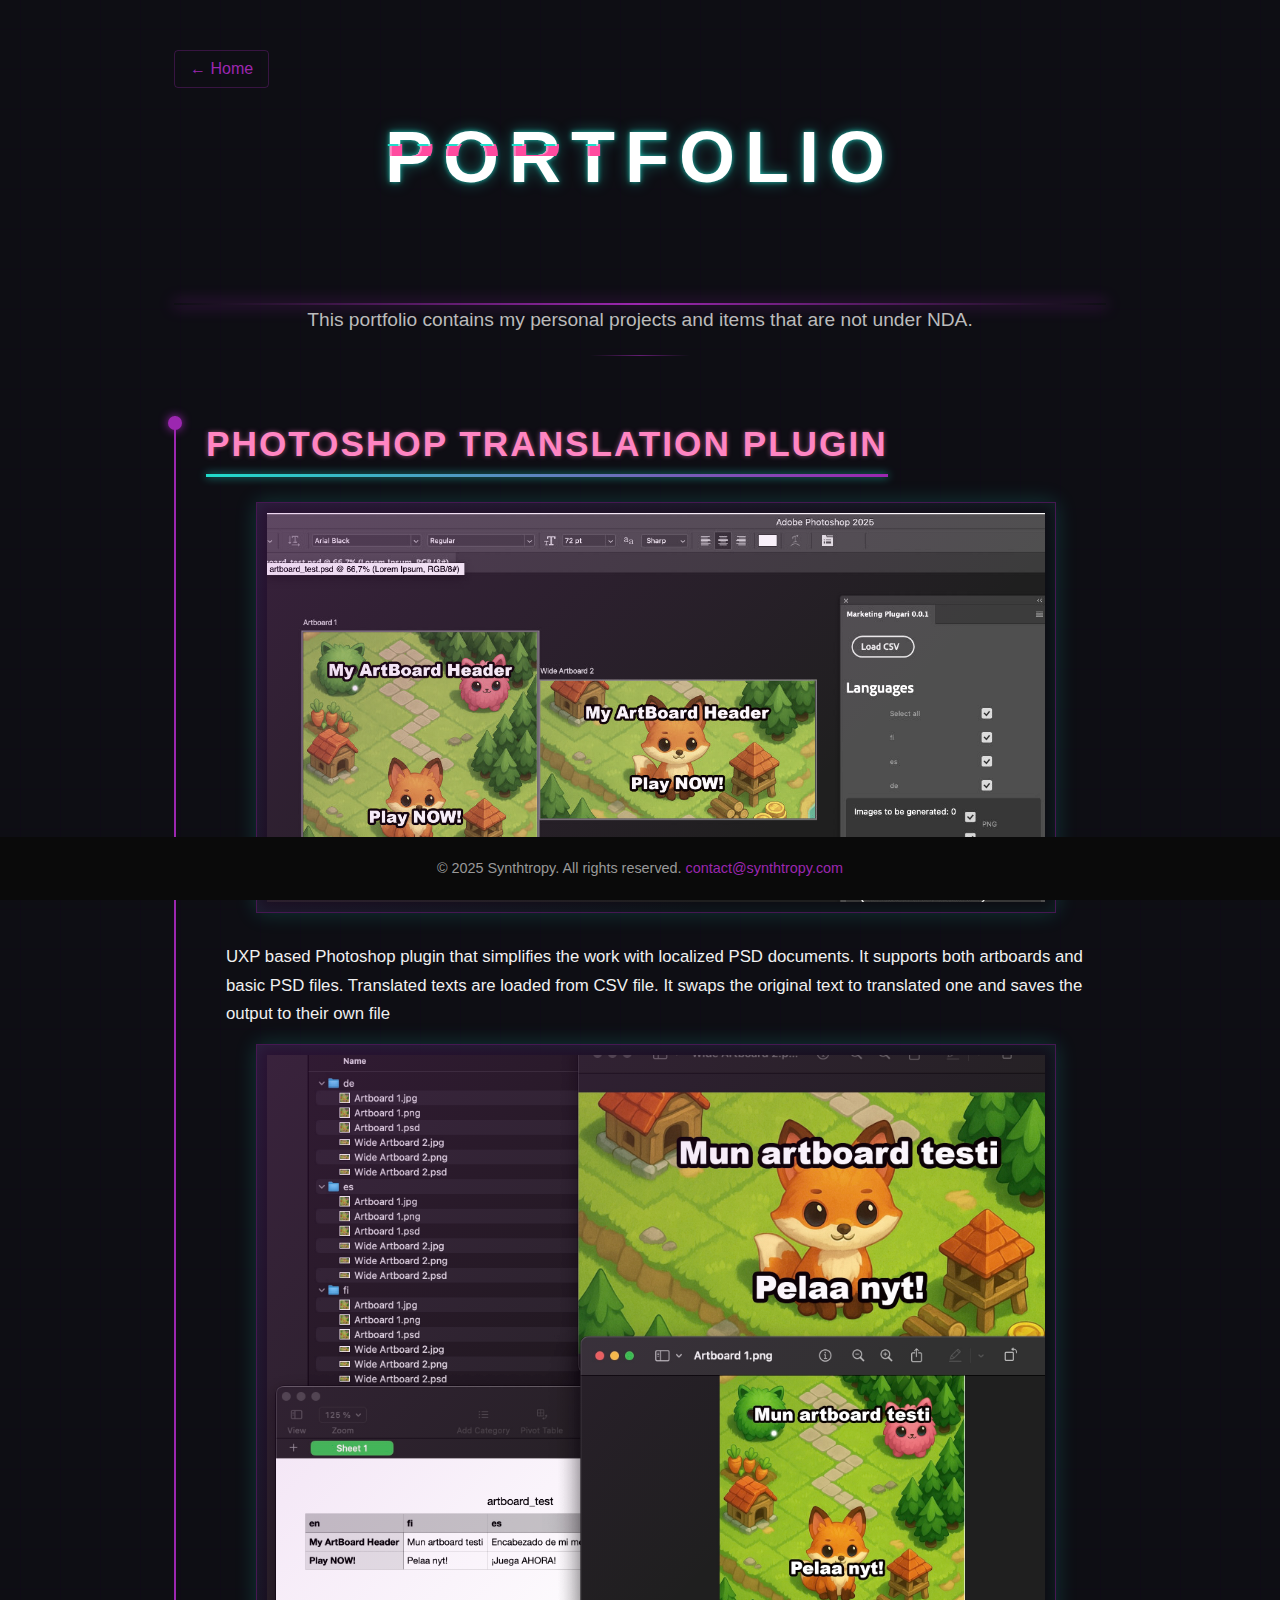
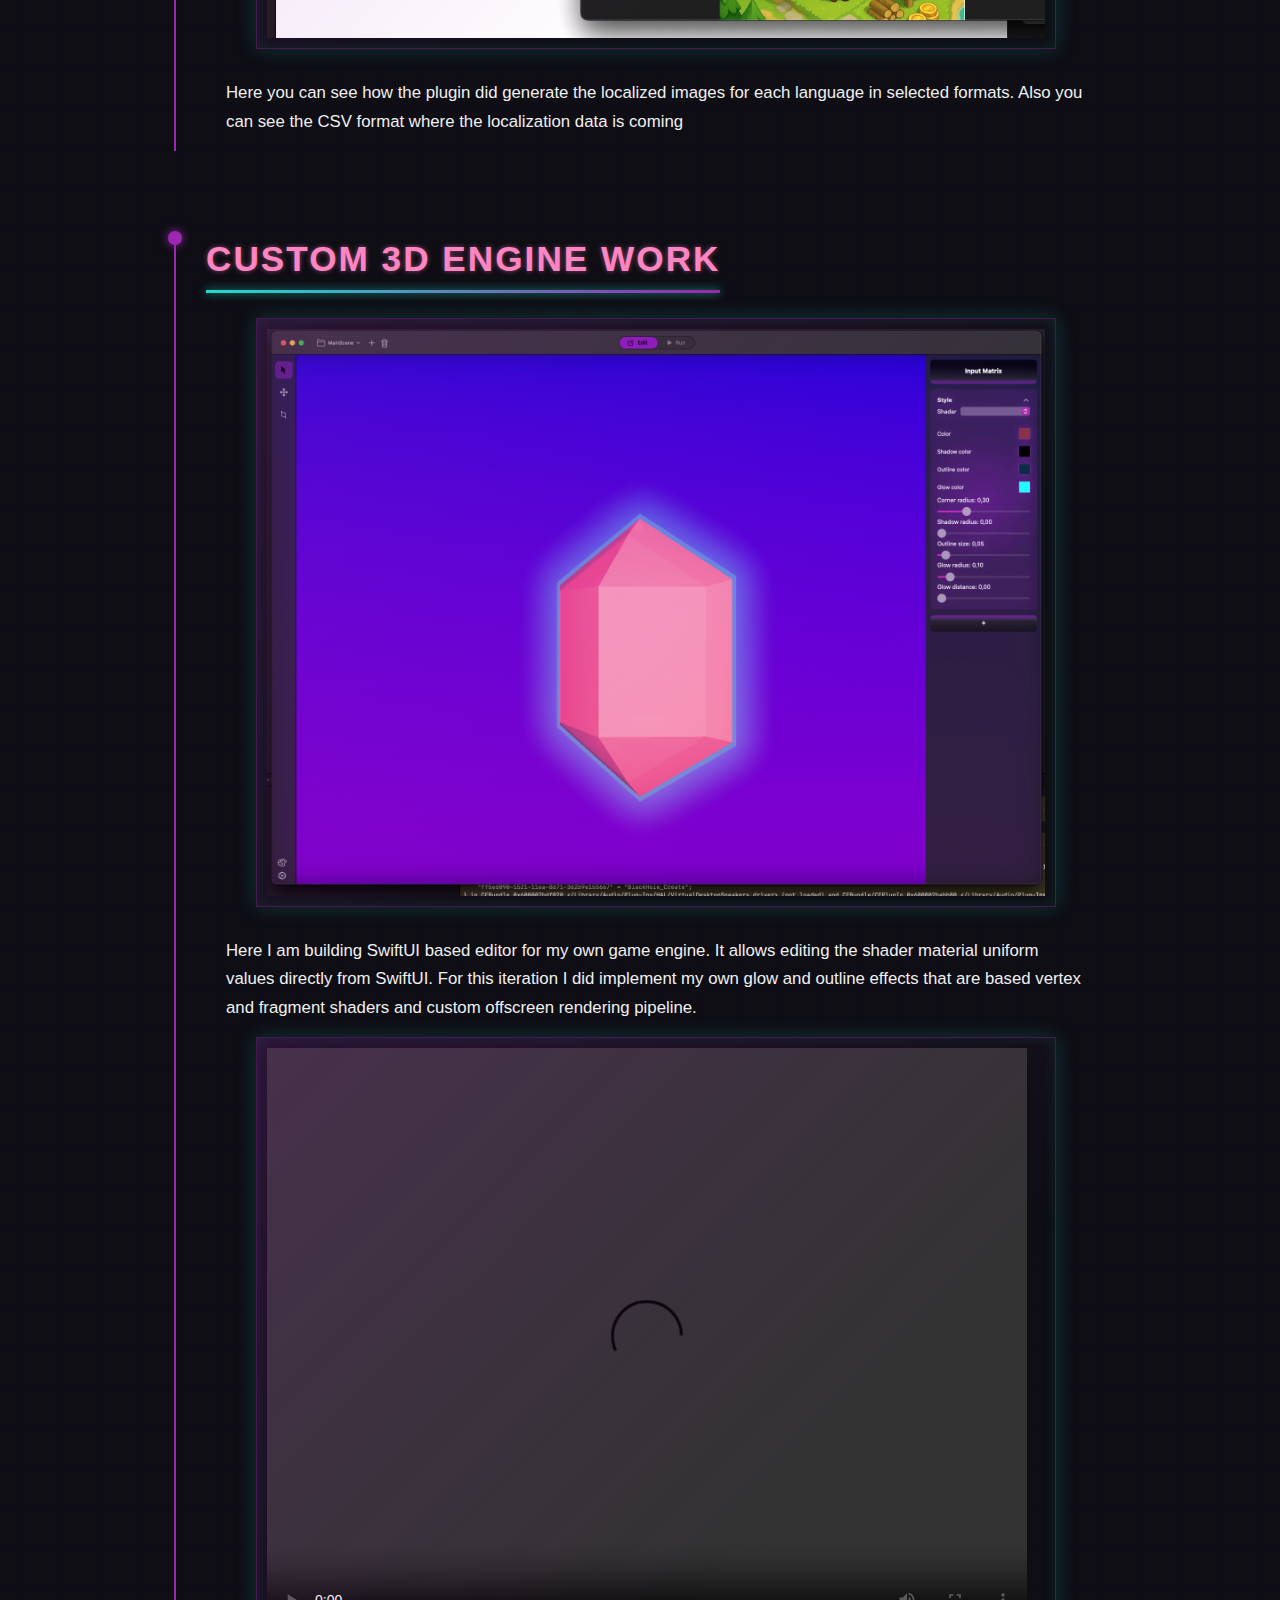
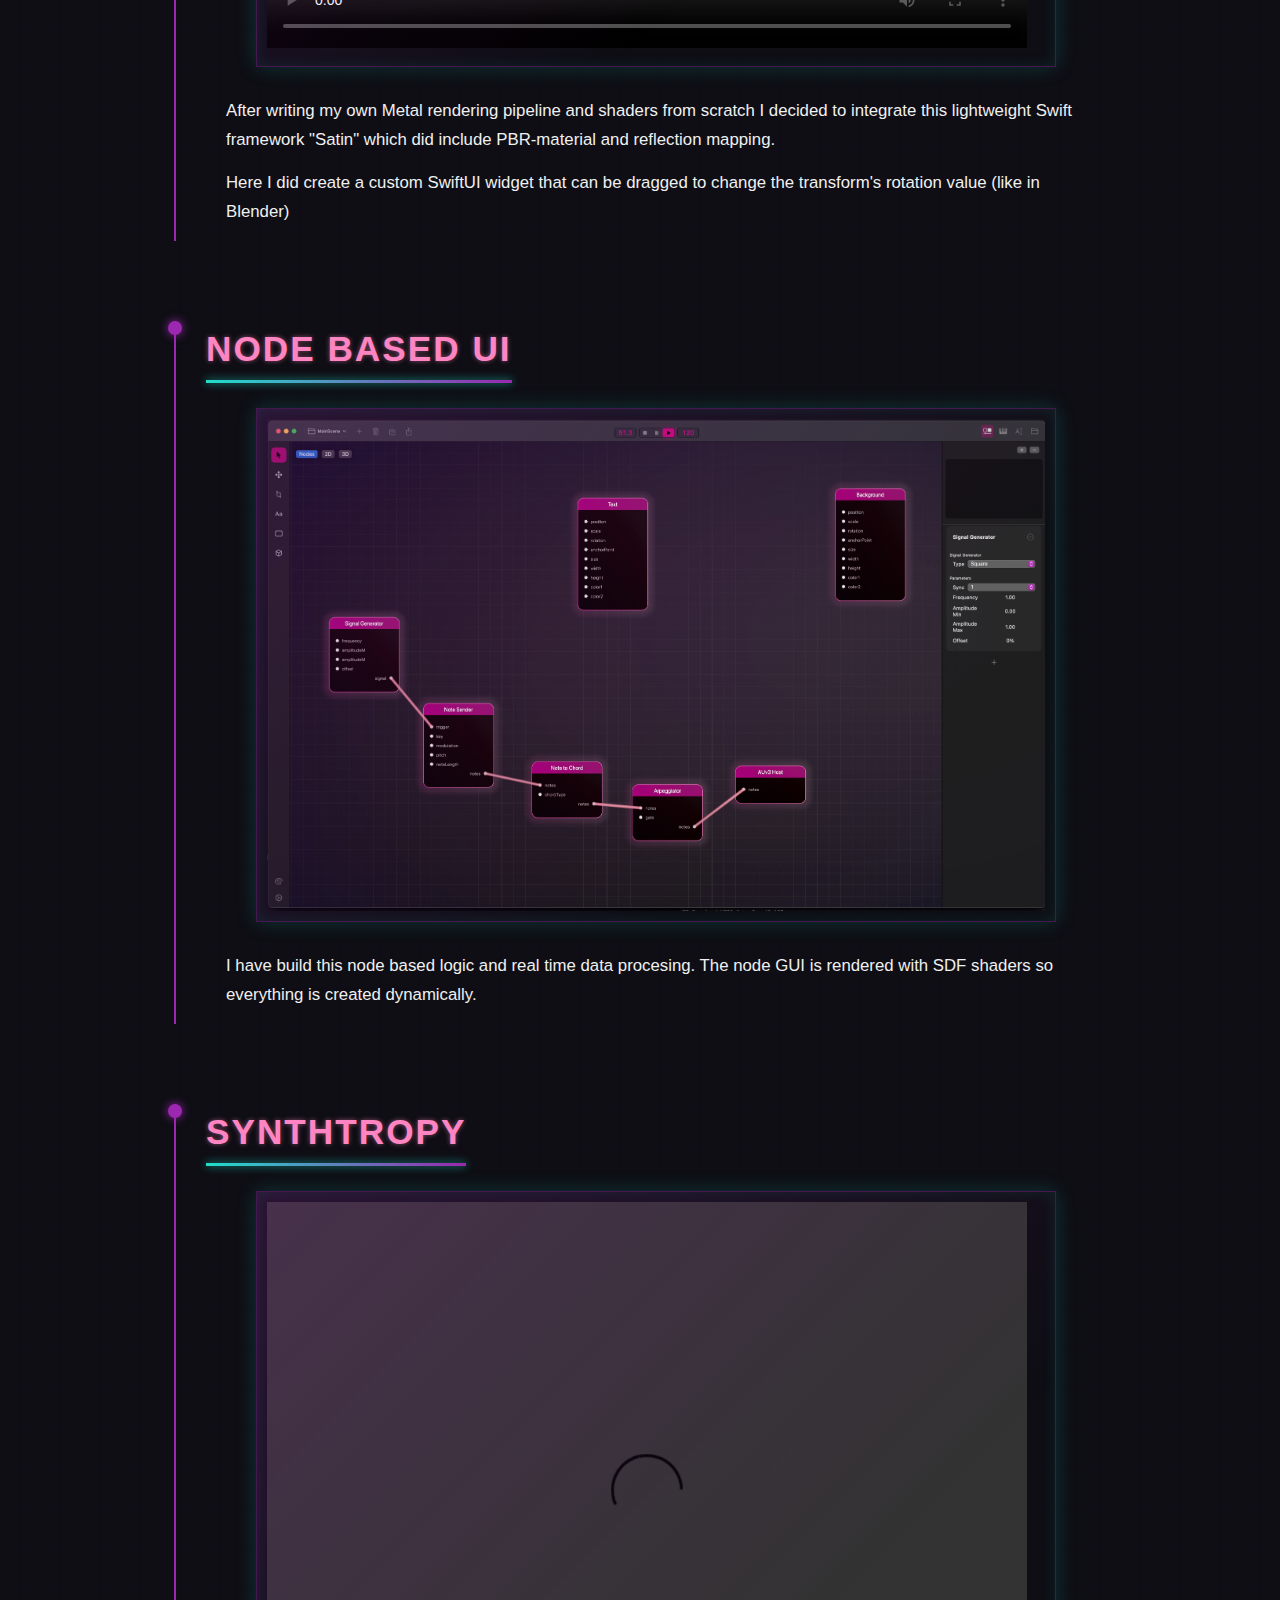
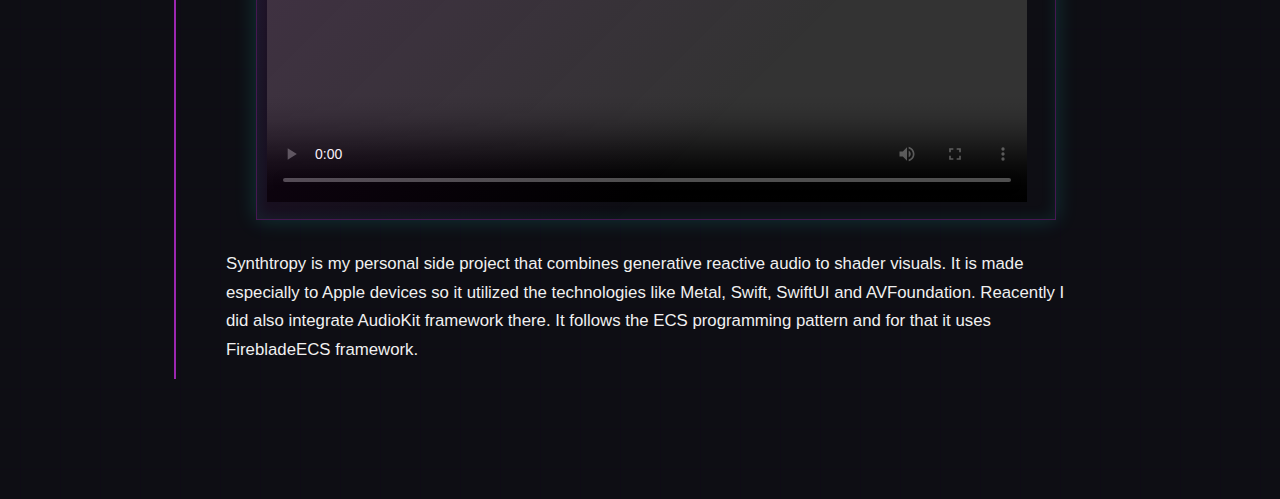
==== portfolio.html @ 0d3d45fb "added the portfolio page" ====
<!DOCTYPE html>
<html lang="en">
<head>
    <meta charset="UTF-8">
    <meta name="viewport" content="width=device-width, initial-scale=1.0">
    <title>Synthtropy - Portfolio</title>
    <link rel="stylesheet" href="css/style.css">
</head>
<body class="portfolio-page">
    <div class="page-content">
        <div class="container">
            <header class="portfolio-header">
                <a href="index.html" class="back-link">← Home</a>
                <h1 class="glitch-text" data-text="Portfolio">Portfolio</h1>
                <div class="grid-lines"></div>
            </header>
            
            <div class="portfolio-intro">
                <p>This portfolio contains my personal projects and items that are not under NDA.</p>
            </div>
            
            <div class="portfolio-grid">
                <!-- Project 1 -->
                <section class="portfolio-item">
                    <h2 class="cyberpunk-heading">Photoshop Translation Plugin</h2>
                    <div class="project-content">
                        <div class="project-image-container">
                            <div class="project-image-frame">
                                <img src="img/plugari_cover.jpg" alt="Photoshop UXP Plugin" class="project-image">
                                <div class="image-overlay"></div>
                            </div>
                        </div>
                        <div class="project-description">
                            <p>UXP based Photoshop plugin that simplifies the work with localized PSD documents. It supports both artboards and basic PSD files.
                            Translated texts are loaded from CSV file. It swaps the original text to translated one and saves the output to their own file</p>
                        </div>
                    </div>
                    <div class="project-content">
                        <div class="project-image-container">
                            <div class="project-image-frame">
                                <img src="img/plugari_output.jpg" alt="Photoshop UXP Plugin" class="project-image">
                                <div class="image-overlay"></div>
                            </div>
                        </div>
                        <div class="project-description">
                            <p>Here you can see how the plugin did generate the localized images for each language in selected formats. Also you can see the CSV format where the localization data is coming</p>
                        </div>
                    </div>
                </section>
                
                <!-- Project 2 -->
                <section class="portfolio-item">
                    <h2 class="cyberpunk-heading">Custom 3D Engine Work</h2>
                    <div class="project-content">
                        <div class="project-image-container">
                            <div class="project-image-frame">
                                <img src="img/shader-UI.png" alt="Custom 3D Engine GUI" class="project-image">
                                <div class="image-overlay"></div>
                            </div>
                        </div>
                        <div class="project-description">
                            <p>Here I am building SwiftUI based editor for my own game engine. It allows editing the shader material uniform values directly from SwiftUI.
                                For this iteration I did implement my own glow and outline effects that are based vertex and fragment shaders and custom offscreen rendering pipeline.</p>
                        </div>
                    </div>
                    <div class="project-content">
                        <div class="project-image-container">
                            <div class="project-image-frame">
                                <video width="760" height="600" controls> <source src="img/PBR-material.mp4" type="video/mp4">Your browser does not support the video tag.
                                </video>
                                <div class="image-overlay"></div>
                            </div>
                        </div>  
                        <div class="project-description">
                            <p>After writing my own Metal rendering pipeline and shaders from scratch I decided to integrate this lightweight Swift framework "Satin" which did include PBR-material and reflection mapping.</p>
                            <p>Here I did create a custom SwiftUI widget that can be dragged to change the transform's rotation value (like in Blender)</p>
                        </div>
                    </div>
                </section>
                
                <!-- Project 3 -->
                <section class="portfolio-item">
                    <h2 class="cyberpunk-heading">Node Based UI</h2>
                    <div class="project-content">
                        <div class="project-image-container">
                            <div class="project-image-frame">
                                <img src="img/node-UI.jpg" alt="Node Based UI" class="project-image">
                                <div class="image-overlay"></div>
                            </div>
                        </div>
                        <div class="project-description">
                            <p>I have build this node based logic and real time data procesing. The node GUI is rendered with SDF shaders so everything is created dynamically.</p>
                        </div>
                    </div>
                </section>
                
                <!-- Project 4 -->
                <section class="portfolio-item">
                    <h2 class="cyberpunk-heading">Synthtropy</h2>
                    <div class="project-content">
                        <div class="project-image-container">
                            <div class="project-image-frame">
                                <video width="760" height="600" controls> <source src="img/synthtropy-wip.mp4" type="video/mp4">Your browser does not support the video tag.
                                </video>
                                <div class="image-overlay"></div>
                            </div>
                        </div>
                        <div class="project-description">
                            <p>Synthtropy is my personal side project that combines generative reactive audio to shader visuals. It is made especially to Apple devices so it utilized the technologies like Metal, Swift, SwiftUI and AVFoundation. Reacently I did also integrate AudioKit framework there. It follows the ECS programming pattern and for that it uses FirebladeECS framework.</p>
                        </div>
                    </div>
                </section>
            </div>
        </div>
    </div>
    
    <footer>
        <div class="container">
            <p class="copyright">
                &copy; 2025 Synthtropy. All rights reserved. 
                <a href="mailto:contact@synthtropy.com" class="contact">contact@synthtropy.com</a>
            </p>
        </div>
    </footer>
</body>
</html>
---- css/style.css ----
:root {
    /* Color variables for text gradients */
    --synth-gradient-start: #FFB38A; /* Light peach */
    --synth-gradient-end: #FF8E5E;   /* Darker peach */
    --tropy-gradient-start: #FF85C2; /* Light pink */
    --tropy-gradient-end: #FF4B9F;   /* Darker pink */
    --text-glow-color: #d640929a;    /* Pink glow */
}

* {
    margin: 0;
    padding: 0;
    box-sizing: border-box;
    font-family: 'Arial', sans-serif;
}

body {
    background-color: #121212;
    color: #f5f5f5;
    line-height: 1.6;
    min-height: 100vh;
    display: flex;
    flex-direction: column;
    justify-content: space-between;
    overflow-x: hidden;
    position: relative;
    overflow-y: auto;
}

.container {
    max-width: 1200px;
    margin: 0 auto;
    padding: 0 20px;
}

.black-area {
    width: 100%;
    background-color: #000000;
    position: relative;
    padding: 40px 0;
    margin: 15vh 0;
    box-shadow: 0 0 40px 10px rgba(0, 0, 0, 0.5);
    min-height: 150px;
}

#shader-canvas {
    position: absolute;
    left: 0;
    top: 0;
    width: 100%;
    height: 100%;
    z-index: 0;
}

.page-content {
    flex: 1;
    display: flex;            
    flex-direction: column;
    justify-content: center;
    align-items: center;
    padding: 20px 0;
    position: relative;
}

header {
    text-align: center;
    position: relative;
    z-index: 1;
    padding: 20px 0;
}

.shader-container {
    position: absolute;
    width: 100%;
    height: 100%;
    top: 0;
    left: 0;
}

.logo {
    font-size: 7rem;
    font-weight: bold;
    letter-spacing: 2px;
    display: flex;
    flex-wrap: wrap;
    justify-content: center;
    margin-bottom: 20px;
}

.logo-synth, .logo-tropy {
    position: relative;
    display: inline-block;
}

.logo-synth::before, .logo-tropy::before {
    content: attr(data-text);
    position: absolute;
    left: 0;
    top: 0;
    z-index: -1;
    text-shadow: 0 0 35px var(--text-glow-color), 0 0 25px rgba(32, 221, 203, 0.3);
}

.logo-synth {
    background-image: linear-gradient(to right, var(--synth-gradient-start), var(--synth-gradient-end));
    background-clip: text;
    -webkit-background-clip: text;
    color: transparent;
}

.logo-tropy {
    background-image: linear-gradient(to right, var(--tropy-gradient-start), var(--tropy-gradient-end));
    background-clip: text;
    -webkit-background-clip: text;
    color: transparent;
}

.tagline {
    font-size: 1.5rem;
    color: #bbb;
    margin-bottom: 40px;
}

.main-content {
    padding: 60px 0;
    text-align: center;
}

.main-content p {
    max-width: 700px;
    margin: 0 auto 30px;
    font-size: 1.1rem;
}

.cta-button {
    display: inline-block;
    background-color: #9c27b0;
    color: white;
    padding: 12px 30px;
    border-radius: 30px;
    text-decoration: none;
    font-weight: bold;
    transition: background-color 0.3s ease;
}

.cta-button:hover {
    background-color: #7b1fa2;
}

footer {
    background-color: #0a0a0a;
    padding: 20px 0;
    text-align: center;
    position: fixed;
    bottom: 0;
    width: 100%;
    z-index: 10;
}

.copyright {
    font-size: 0.9rem;
    color: #999;
}

.contact {
    color: #9c27b0;
    text-decoration: none;
}

.contact:hover {
    text-decoration: underline;
}

/* Media query for smaller screens */
@media (max-width: 768px) {
    .logo {
        font-size: 5rem;
        flex-direction: column;
        align-items: center;
        line-height: 1;
    }
    
    .logo-synth::after {
        content: "";
        display: block;
        height: 0;
    }
    
    .logo-tropy {
        margin-top: -10px;
    }

    .black-area {
        margin: 10vh 0;
        padding: 30px 0;
    }
    
    .logo {
        font-size: 5rem;
        flex-direction: column;
        align-items: center;
        line-height: 1.05;
    }
}

/* Even smaller screens */
@media (max-width: 480px) {
    .black-area {
        margin: 5vh 0;
        padding: 40px 0;
    }
    
    .logo {
        font-size: 3.5rem;
    }
    
    footer {
        position: relative;
        margin-top: 5vh;
    }
}

/* Specifically for very short screens (landscape mobile) */
@media (max-height: 500px) {
    .black-area {
        margin: 2vh 0;
        padding: 20px 0;
    }
    
    .logo {
        font-size: 3rem;
    }
    
    footer {
        position: relative;
        padding: 10px 0;
    }
}

/* Portfolio Page Styles */
.portfolio-page {
    background-color: #0e0e14;
    background-image: 
        linear-gradient(0deg, rgba(20, 0, 30, 0.2) 1px, transparent 1px),
        linear-gradient(90deg, rgba(20, 0, 30, 0.2) 1px, transparent 1px);
    background-size: 40px 40px;
    background-position: center;
}

.portfolio-header {
    padding: 80px 0 40px;
    position: relative;
    text-align: center;
}

.back-link {
    position: absolute;
    left: 0;
    top: 30px;
    color: #9c27b0;
    text-decoration: none;
    font-size: 1rem;
    padding: 5px 15px;
    border: 1px solid rgba(156, 39, 176, 0.3);
    border-radius: 4px;
    transition: all 0.3s ease;
}

.back-link:hover {
    background-color: rgba(156, 39, 176, 0.2);
    border-color: rgba(156, 39, 176, 0.6);
    box-shadow: 0 0 10px rgba(156, 39, 176, 0.4);
}

.glitch-text {
    font-size: 4.5rem;
    font-weight: 800;
    text-transform: uppercase;
    position: relative;
    color: #fff;
    letter-spacing: 10px;
    margin-bottom: 50px;
    text-shadow: 0 0 5px rgba(32, 221, 203, 0.8), 0 0 15px rgba(32, 221, 203, 0.4);
}

.glitch-text::before,
.glitch-text::after {
    content: attr(data-text);
    position: absolute;
    top: 0;
    left: 0;
    width: 100%;
    height: 100%;
}

.glitch-text::before {
    left: 2px;
    color: #FF4B9F;
    clip: rect(44px, 450px, 56px, 0);
    animation: glitch-anim 5s infinite linear alternate-reverse;
    text-shadow: -2px 0 #FF85C2;
}

.glitch-text::after {
    left: -2px;
    color: #20DDCB;
    clip: rect(44px, 450px, 46px, 0);
    animation: glitch-anim2 5s infinite linear alternate-reverse;
    text-shadow: 2px 0 #afe6e0;
}

@keyframes glitch-anim {
    0% {
        clip: rect(32px, 9999px, 36px, 0);
    }
    5% {
        clip: rect(89px, 9999px, 76px, 0);
    }
    10% {
        clip: rect(69px, 9999px, 17px, 0);
    }
    15% {
        clip: rect(5px, 9999px, 75px, 0);
    }
    20% {
        clip: rect(26px, 9999px, 37px, 0);
    }
    25% {
        clip: rect(0px, 9999px, 0px, 0);
    }
    100% {
        clip: rect(0px, 9999px, 0px, 0);
    }
}

@keyframes glitch-anim2 {
    0% {
        clip: rect(65px, 9999px, 92px, 0);
    }
    5% {
        clip: rect(52px, 9999px, 35px, 0);
    }
    10% {
        clip: rect(79px, 9999px, 76px, 0);
    }
    15% {
        clip: rect(94px, 9999px, 25px, 0);
    }
    20% {
        clip: rect(14px, 9999px, 30px, 0);
    }
    25% {
        clip: rect(0px, 9999px, 0px, 0);
    }
    100% {
        clip: rect(0px, 9999px, 0px, 0);
    }
}

.grid-lines {
    position: absolute;
    bottom: 0;
    left: 0;
    right: 0;
    height: 2px;
    background: linear-gradient(90deg, transparent 0%, #9c27b0 50%, transparent 100%);
    box-shadow: 0 0 15px #9c27b0;
}

.portfolio-grid {
    display: flex;
    flex-direction: column;
    gap: 80px;
    padding: 20px 0 100px;
}

.portfolio-item {
    position: relative;
    border-left: 2px solid #9c27b0;
    padding-left: 30px;
}

.portfolio-item::before {
    content: '';
    position: absolute;
    top: 0;
    left: -8px;
    width: 14px;
    height: 14px;
    background-color: #9c27b0;
    border-radius: 50%;
    box-shadow: 0 0 10px #9c27b0;
}

.cyberpunk-heading {
    font-size: 2.2rem;
    font-weight: 700;
    color: #FF85C2;
    margin-bottom: 30px;
    text-transform: uppercase;
    letter-spacing: 2px;
    display: inline-block;
    position: relative;
    text-shadow: 0 0 5px rgba(255, 133, 194, 0.5);
}

.cyberpunk-heading::after {
    content: '';
    position: absolute;
    bottom: -5px;
    left: 0;
    width: 100%;
    height: 3px;
    background: linear-gradient(90deg, #20DDCB, #9c27b0);
    box-shadow: 0 0 8px rgba(32, 221, 203, 0.8);
}

.project-content {
    display: flex;
    flex-direction: column;
    gap: 30px;
}

.project-image-container {
    width: 100%;
    max-width: 800px;
    margin: 0 auto;
}

.project-image-frame {
    position: relative;
    border: 1px solid rgba(156, 39, 176, 0.4);
    padding: 10px;
    background-color: rgba(14, 14, 20, 0.7);
    box-shadow: 0 0 20px rgba(32, 221, 203, 0.2), inset 0 0 15px rgba(32, 221, 203, 0.1);
}

.project-image {
    width: 100%;
    height: auto;
    display: block;
    filter: saturate(0.8) contrast(1.1);
    transition: all 0.3s ease;
}

.project-image:hover {
    filter: saturate(1.2) contrast(1.2);
}

.image-overlay {
    position: absolute;
    top: 0;
    left: 0;
    right: 0;
    bottom: 0;
    background: linear-gradient(135deg, rgba(156, 39, 176, 0.2), transparent 70%);
    pointer-events: none;
}

.project-description {
    color: #f0f0f0;
    font-size: 1.05rem;
    line-height: 1.7;
    max-width: 900px;
    margin: 0 auto;
    padding: 0 20px;
}

.project-description p {
    margin-bottom: 15px;
}

.portfolio-intro {
    max-width: 800px;
    margin: 0 auto 60px;
    text-align: center;
    color: #bbb;
    font-size: 1.2rem;
    line-height: 1.6;
    position: relative;
    padding: 0 20px;
}

.portfolio-intro p {
    position: relative;
    z-index: 1;
}

.portfolio-intro::after {
    content: '';
    position: absolute;
    bottom: -20px;
    left: 50%;
    transform: translateX(-50%);
    width: 100px;
    height: 1px;
    background: linear-gradient(90deg, transparent, #9c27b0, transparent);
    opacity: 0.6;
}

/* Responsive adjustments for portfolio */
@media (max-width: 768px) {
    .glitch-text {
        font-size: 3rem;
        letter-spacing: 5px;
    }
    
    .cyberpunk-heading {
        font-size: 1.8rem;
    }
    
    .portfolio-item {
        padding-left: 20px;
    }
    
    .project-description {
        font-size: 1rem;
    }
    
    .portfolio-intro {
        font-size: 1.1rem;
        margin-bottom: 40px;
    }
}

@media (max-width: 480px) {
    .glitch-text {
        font-size: 2.2rem;
        letter-spacing: 3px;
    }
    
    .cyberpunk-heading {
        font-size: 1.5rem;
    }
    
    .portfolio-grid {
        gap: 60px;
    }
    
    .project-image-frame {
        padding: 5px;
    }
    
    .portfolio-intro {
        font-size: 1rem;
        margin-bottom: 30px;
    }
}
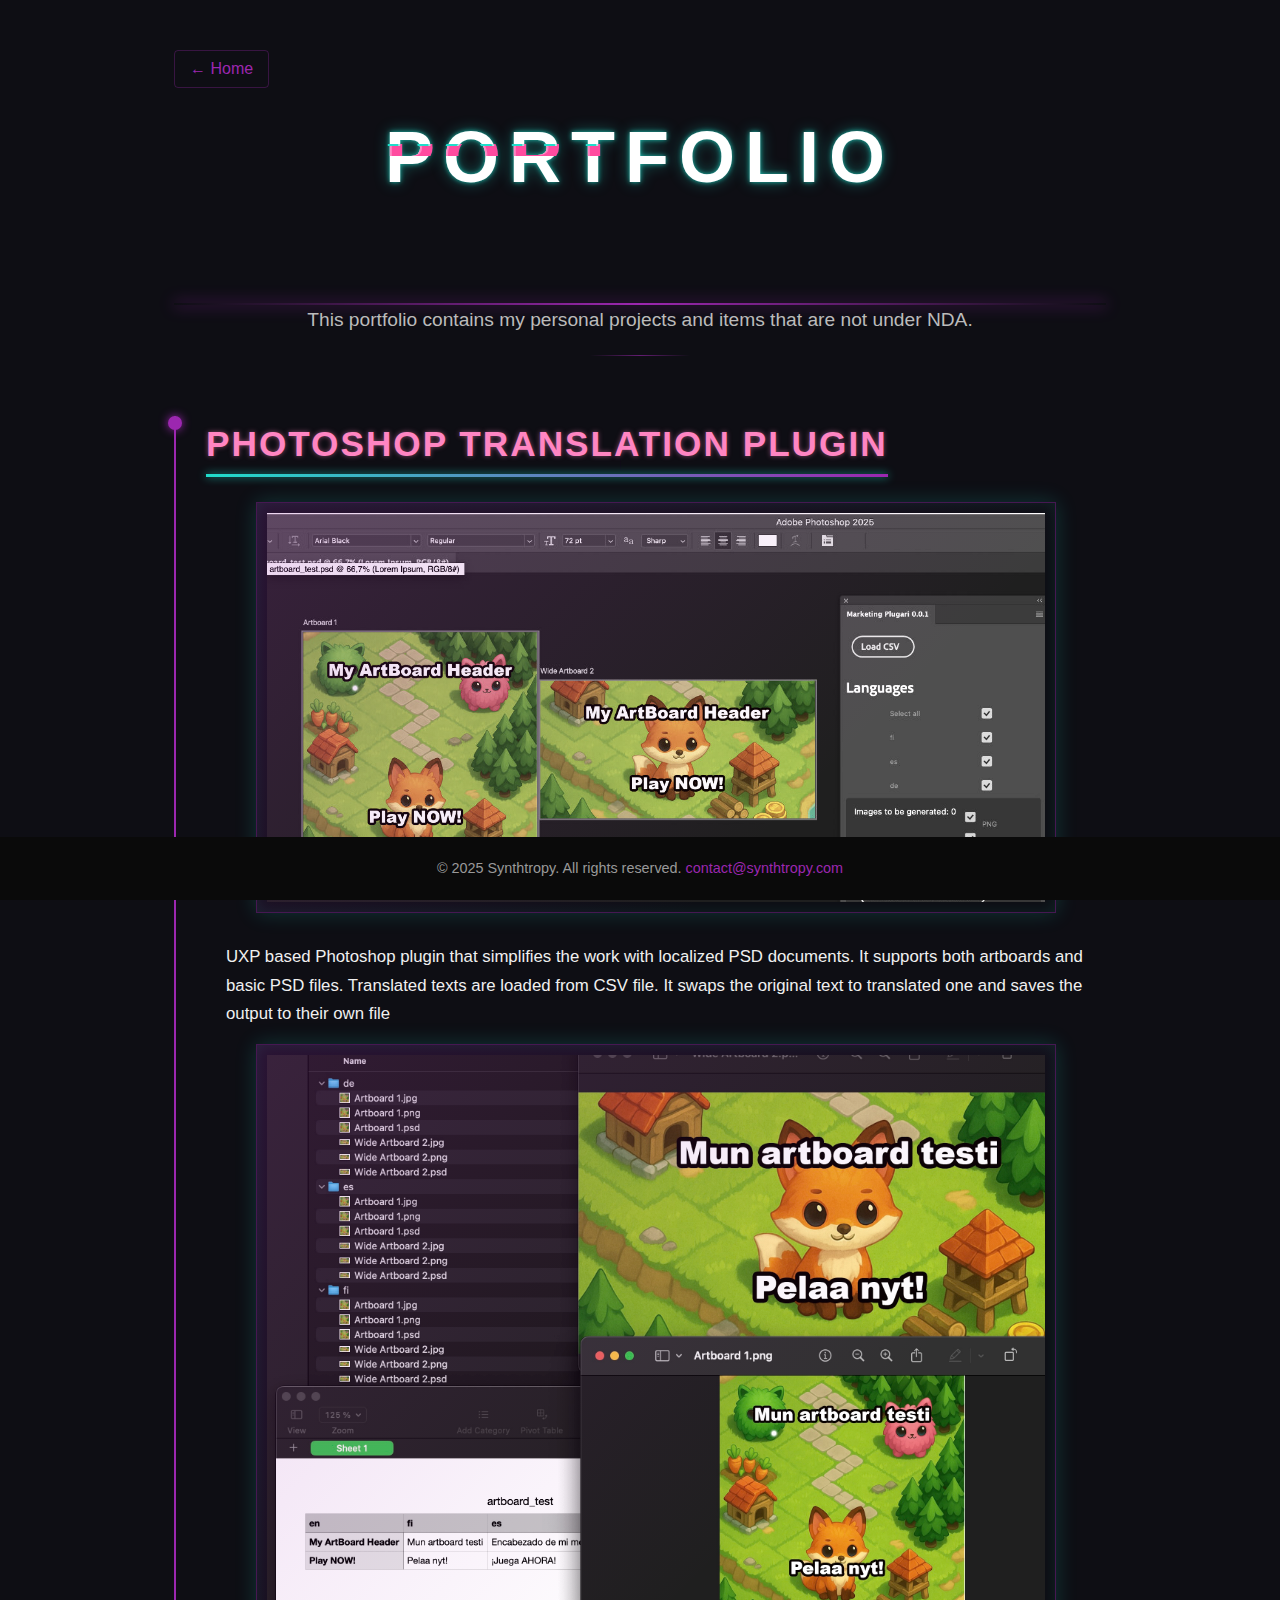
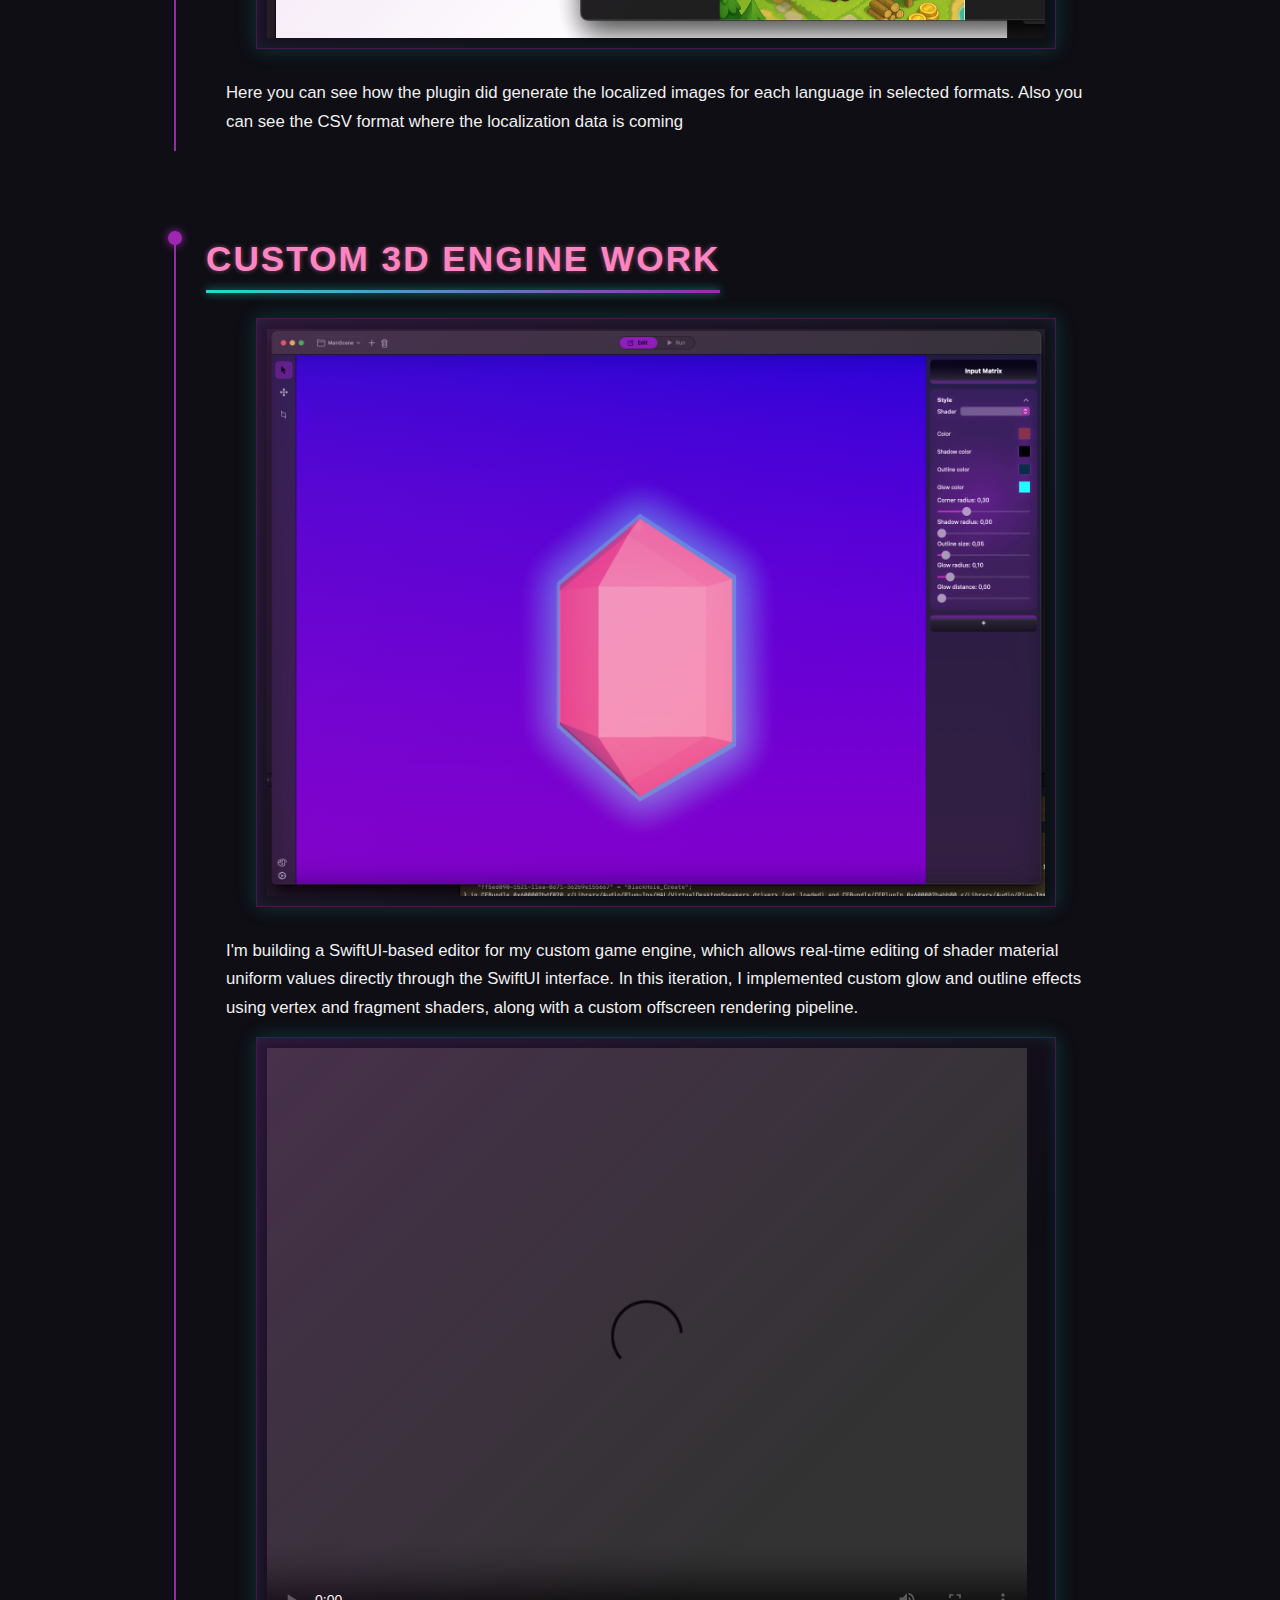
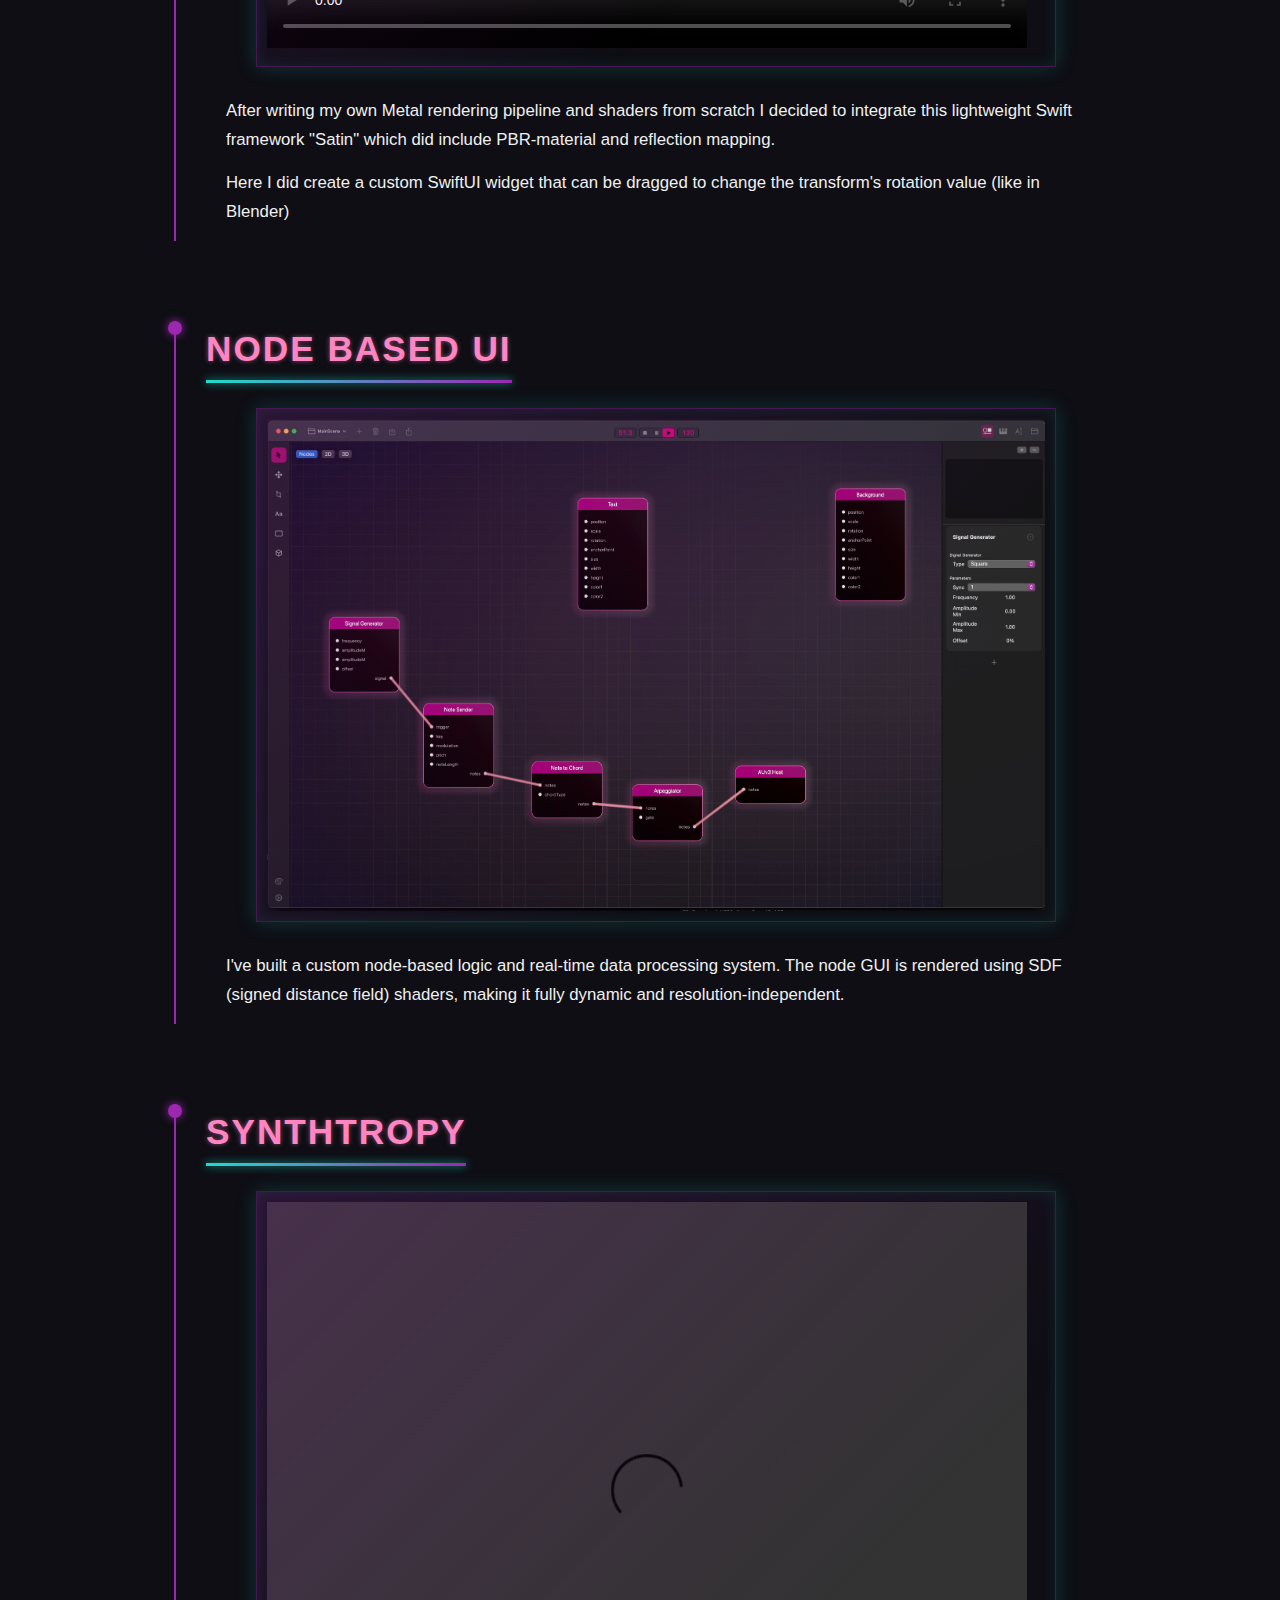
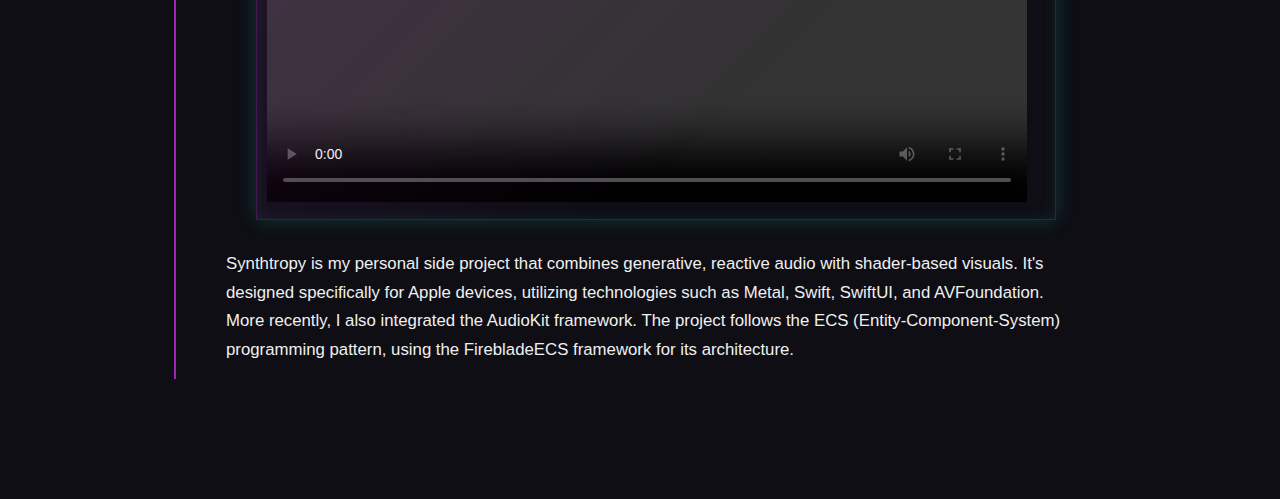
==== commit 2096f009: "portfolio typo fixes" ====
--- a/portfolio.html
+++ b/portfolio.html
@@ -59,8 +59,7 @@
                             </div>
                         </div>
                         <div class="project-description">
-                            <p>Here I am building SwiftUI based editor for my own game engine. It allows editing the shader material uniform values directly from SwiftUI.
-                                For this iteration I did implement my own glow and outline effects that are based vertex and fragment shaders and custom offscreen rendering pipeline.</p>
+                            <p>I'm building a SwiftUI-based editor for my custom game engine, which allows real-time editing of shader material uniform values directly through the SwiftUI interface. In this iteration, I implemented custom glow and outline effects using vertex and fragment shaders, along with a custom offscreen rendering pipeline.</p>
                         </div>
                     </div>
                     <div class="project-content">
@@ -89,7 +88,7 @@
                             </div>
                         </div>
                         <div class="project-description">
-                            <p>I have build this node based logic and real time data procesing. The node GUI is rendered with SDF shaders so everything is created dynamically.</p>
+                            <p>I've built a custom node-based logic and real-time data processing system. The node GUI is rendered using SDF (signed distance field) shaders, making it fully dynamic and resolution-independent.</p>
                         </div>
                     </div>
                 </section>
@@ -106,7 +105,7 @@
                             </div>
                         </div>
                         <div class="project-description">
-                            <p>Synthtropy is my personal side project that combines generative reactive audio to shader visuals. It is made especially to Apple devices so it utilized the technologies like Metal, Swift, SwiftUI and AVFoundation. Reacently I did also integrate AudioKit framework there. It follows the ECS programming pattern and for that it uses FirebladeECS framework.</p>
+                            <p>Synthtropy is my personal side project that combines generative, reactive audio with shader-based visuals. It's designed specifically for Apple devices, utilizing technologies such as Metal, Swift, SwiftUI, and AVFoundation. More recently, I also integrated the AudioKit framework. The project follows the ECS (Entity-Component-System) programming pattern, using the FirebladeECS framework for its architecture.</p>
                         </div>
                     </div>
                 </section>
--- a/css/style.css
+++ b/css/style.css
@@ -1,9 +1,9 @@
 :root {
     /* Color variables for text gradients */
-    --synth-gradient-start: #FFB38A; /* Light peach */
-    --synth-gradient-end: #FF8E5E;   /* Darker peach */
+    --synth-gradient-start: #8aefff; /* Light peach */
+    --synth-gradient-end: #17bac9;   /* Darker peach */
     --tropy-gradient-start: #FF85C2; /* Light pink */
-    --tropy-gradient-end: #FF4B9F;   /* Darker pink */
+    --tropy-gradient-end: #ff0077;   /* Darker pink */
     --text-glow-color: #d640929a;    /* Pink glow */
 }
 
@@ -15,7 +15,12 @@
 }
 
 body {
-    background-color: #121212;
+    background-color: #18001a;
+    background-image: url('../img/background.jpg');
+    background-size: cover;
+    background-position: center;
+    background-repeat: no-repeat;
+    background-attachment: fixed;
     color: #f5f5f5;
     line-height: 1.6;
     min-height: 100vh;
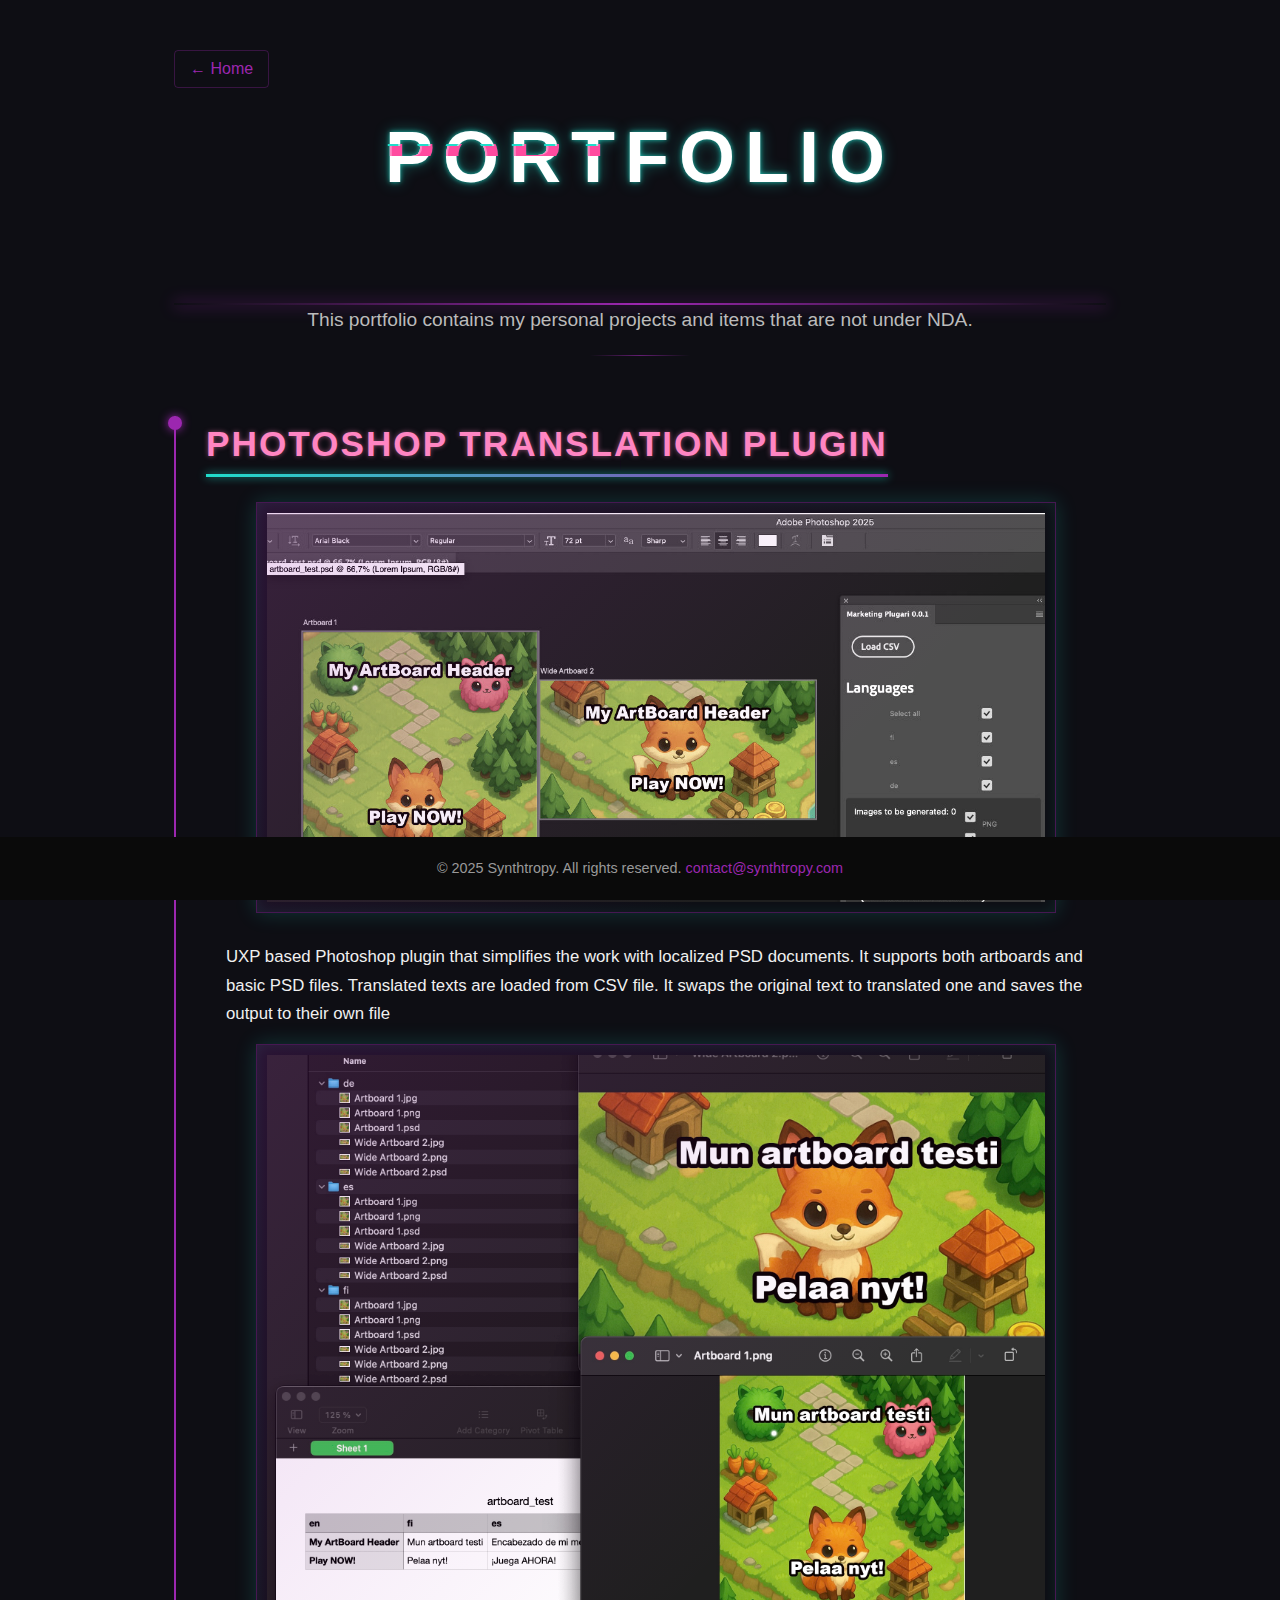
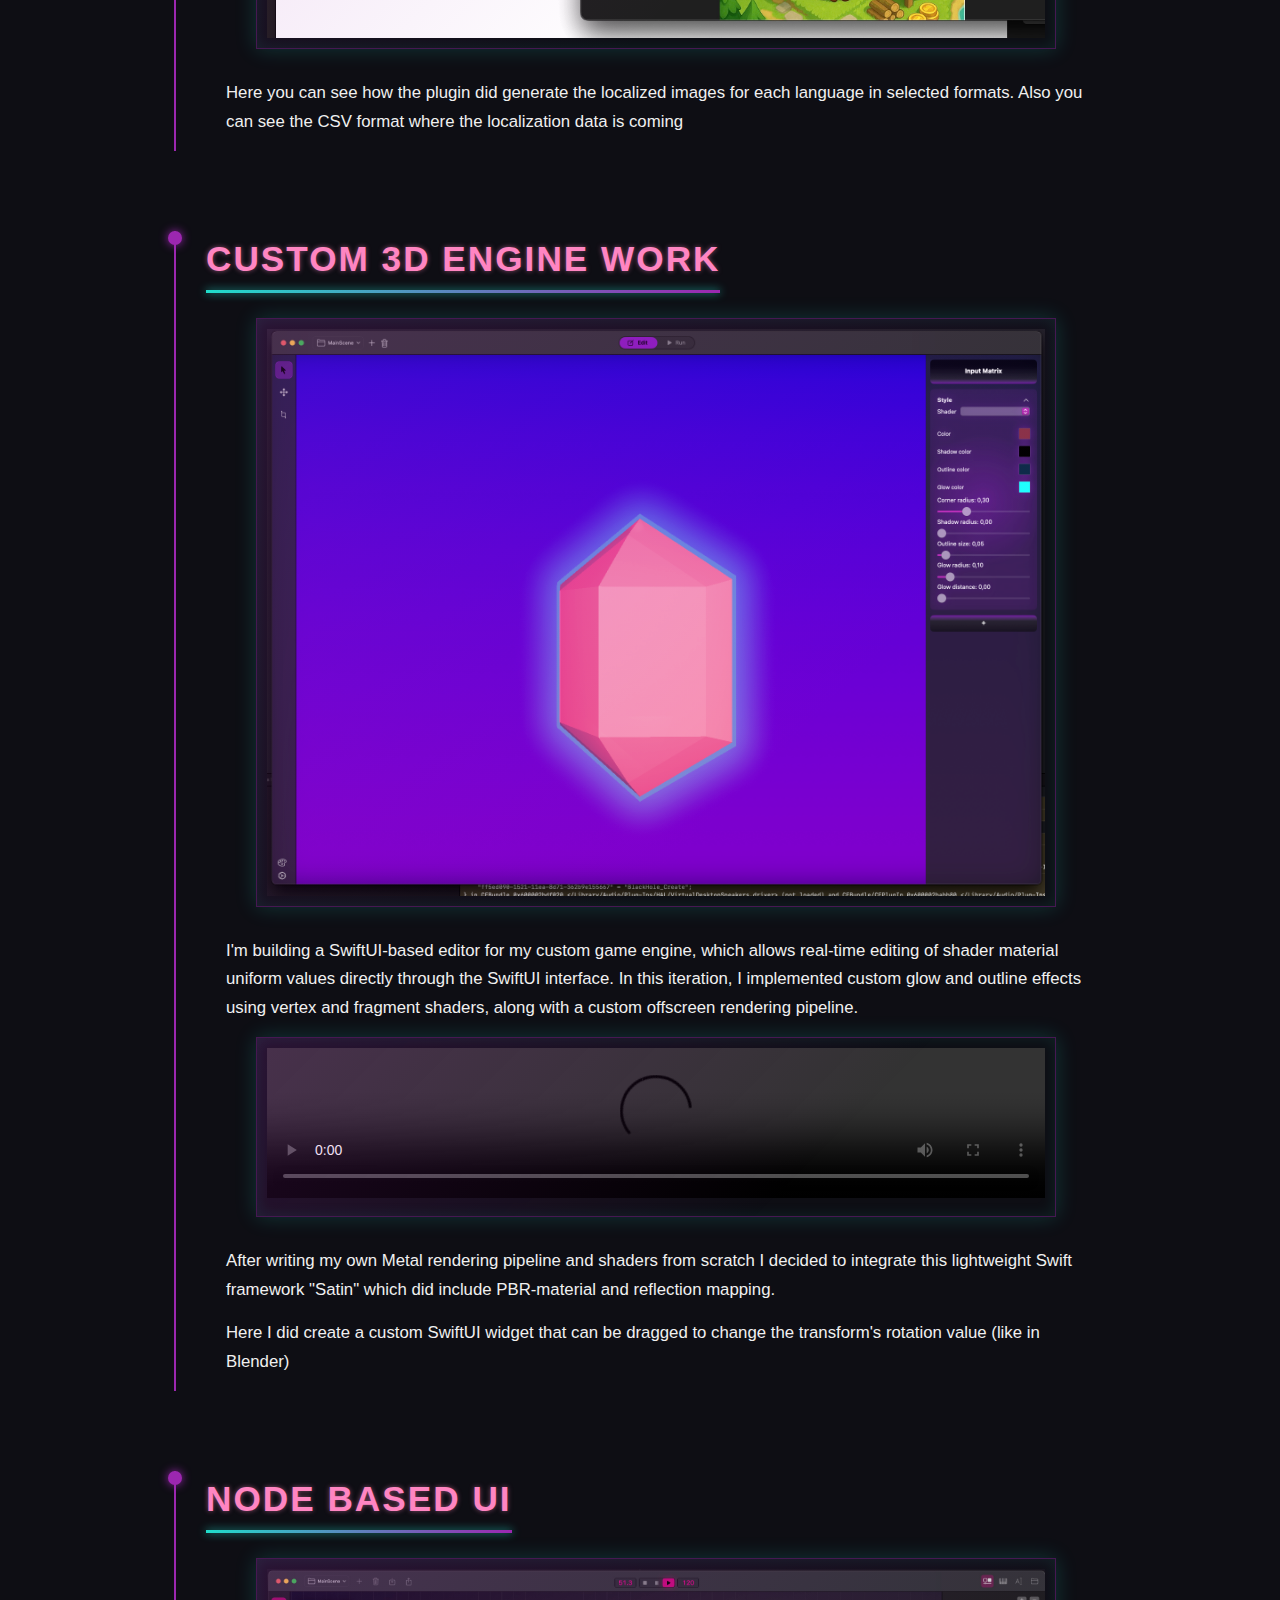
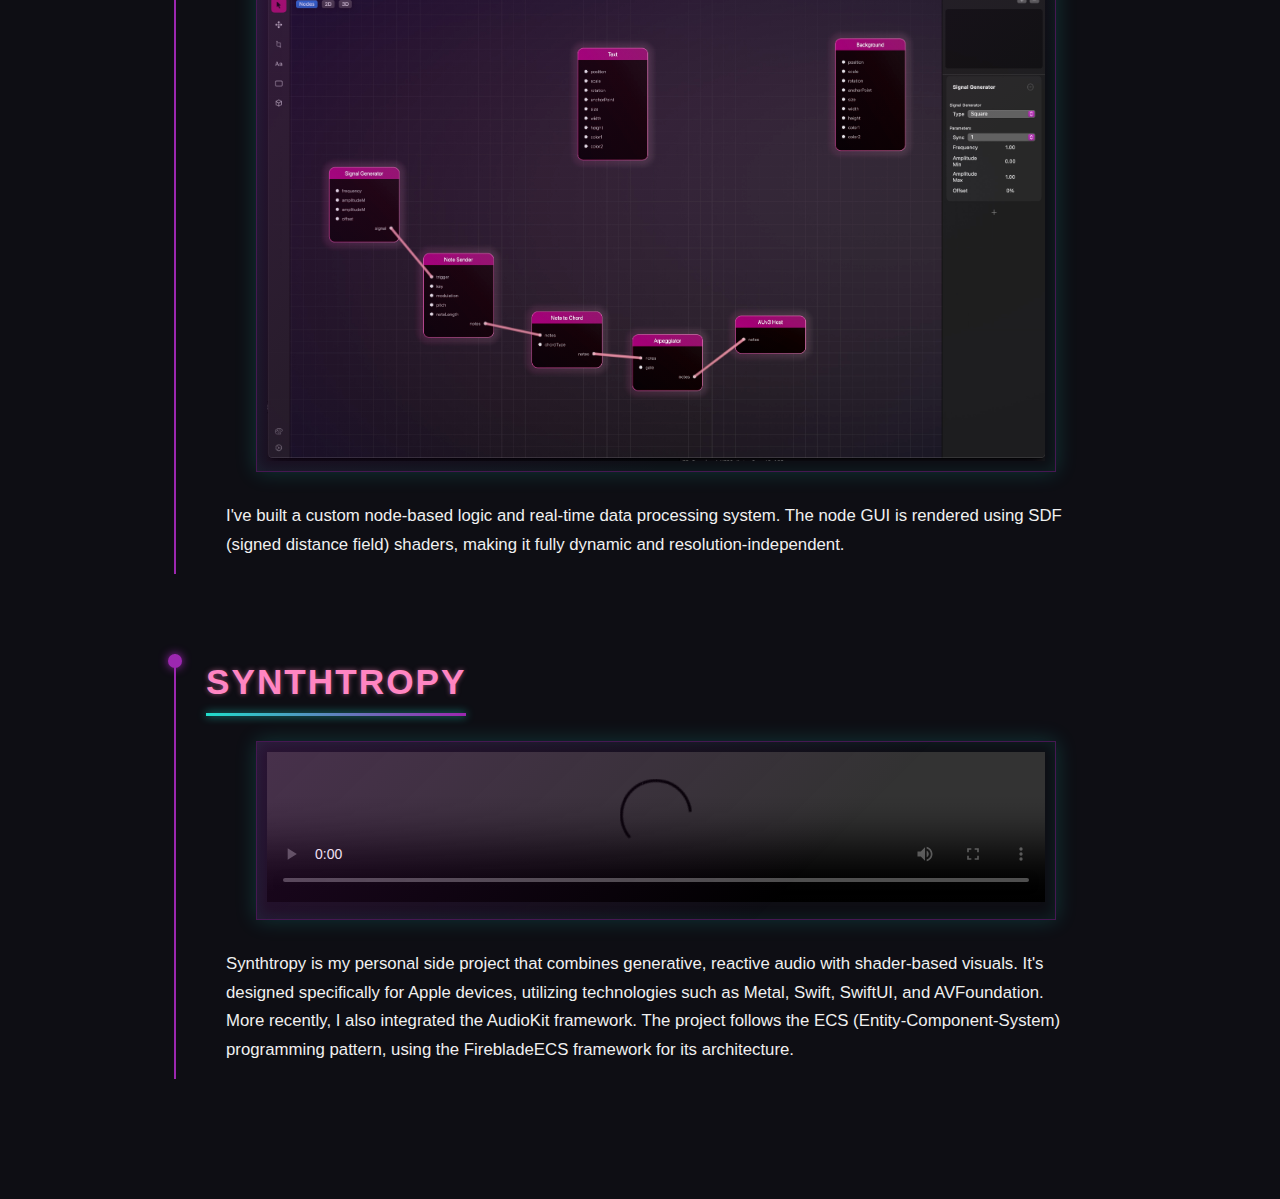
==== commit 02a5201c: "small layout changes for mobile" ====
--- a/portfolio.html
+++ b/portfolio.html
@@ -2,7 +2,7 @@
 <html lang="en">
 <head>
     <meta charset="UTF-8">
-    <meta name="viewport" content="width=device-width, initial-scale=1.0">
+    <meta name="viewport" content="width=device-width, initial-scale=1.0, maximum-scale=1.0, user-scalable=no">
     <title>Synthtropy - Portfolio</title>
     <link rel="stylesheet" href="css/style.css">
 </head>
@@ -65,7 +65,9 @@
                     <div class="project-content">
                         <div class="project-image-container">
                             <div class="project-image-frame">
-                                <video width="760" height="600" controls> <source src="img/PBR-material.mp4" type="video/mp4">Your browser does not support the video tag.
+                                <video width="100%" controls> 
+                                    <source src="img/PBR-material.mp4" type="video/mp4">
+                                    Your browser does not support the video tag.
                                 </video>
                                 <div class="image-overlay"></div>
                             </div>
@@ -99,7 +101,9 @@
                     <div class="project-content">
                         <div class="project-image-container">
                             <div class="project-image-frame">
-                                <video width="760" height="600" controls> <source src="img/synthtropy-wip.mp4" type="video/mp4">Your browser does not support the video tag.
+                                <video width="100%" controls> 
+                                    <source src="img/synthtropy-wip.mp4" type="video/mp4">
+                                    Your browser does not support the video tag.
                                 </video>
                                 <div class="image-overlay"></div>
                             </div>
